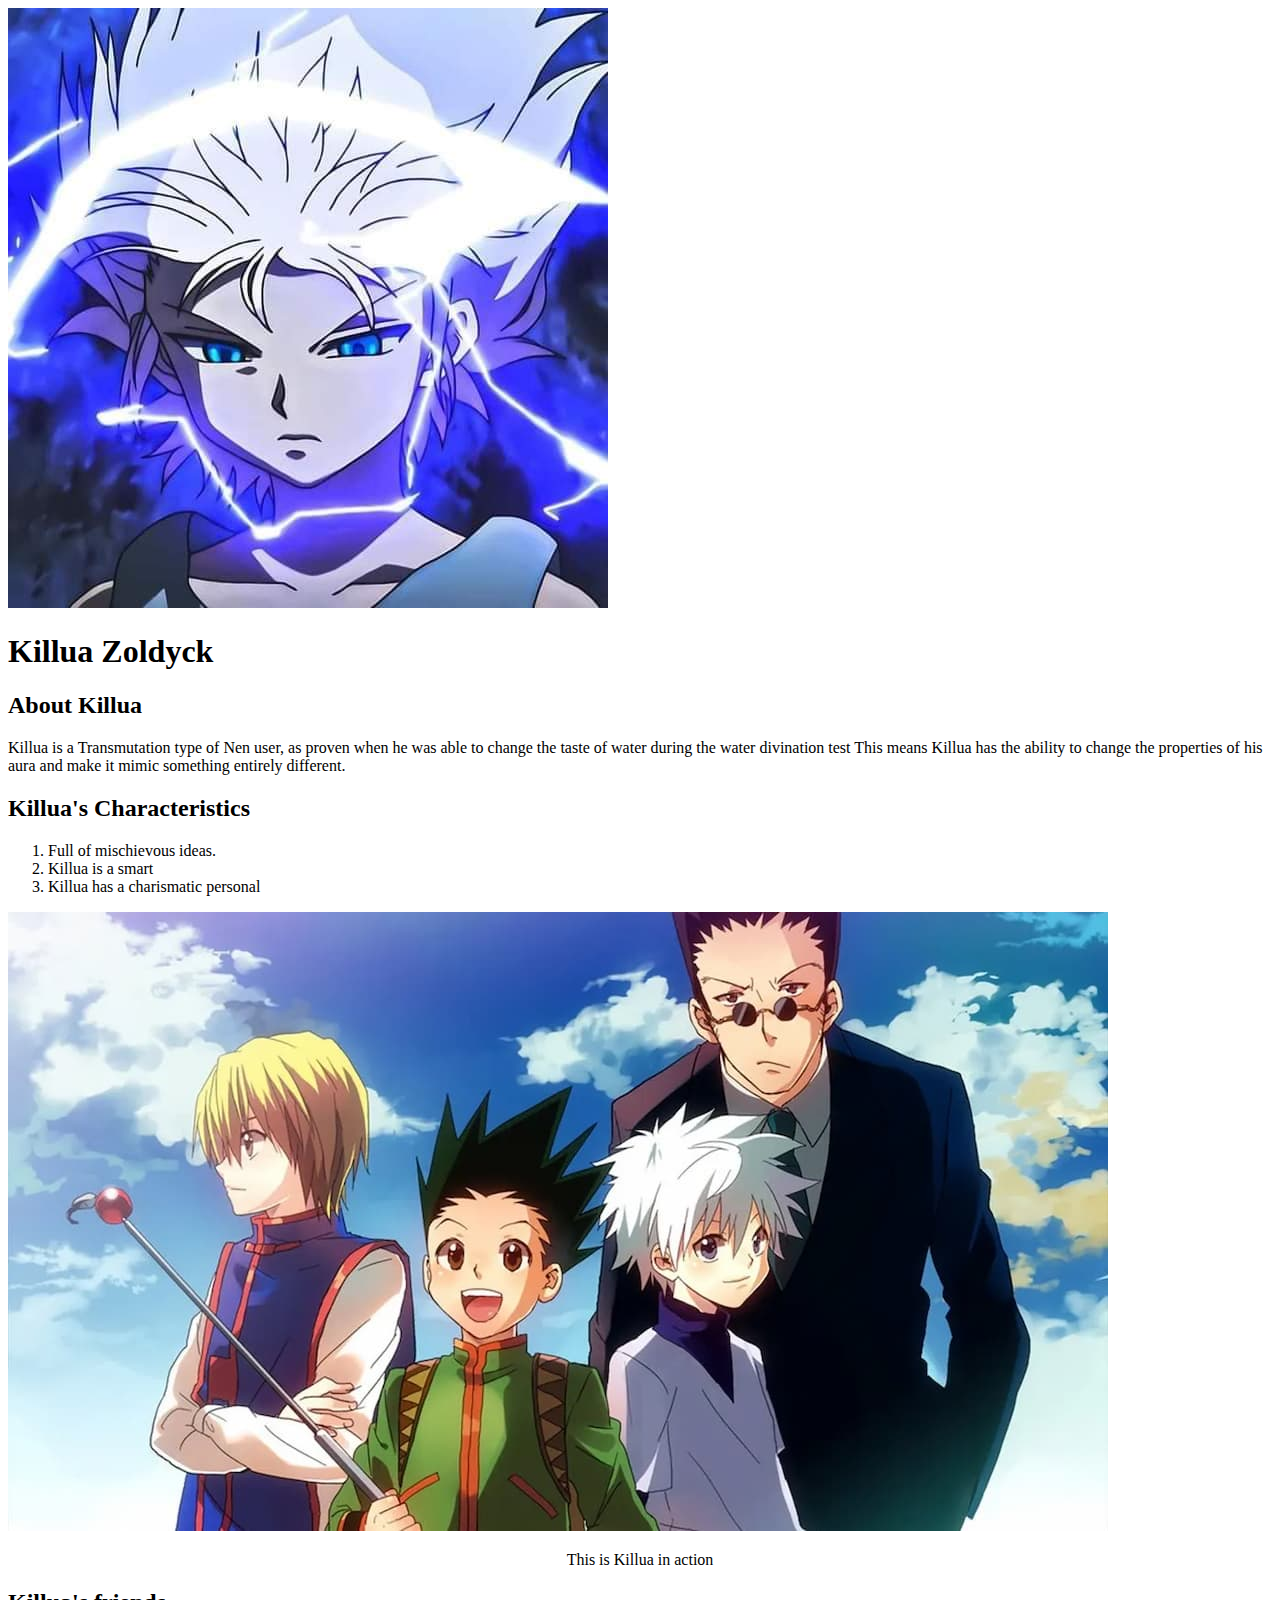
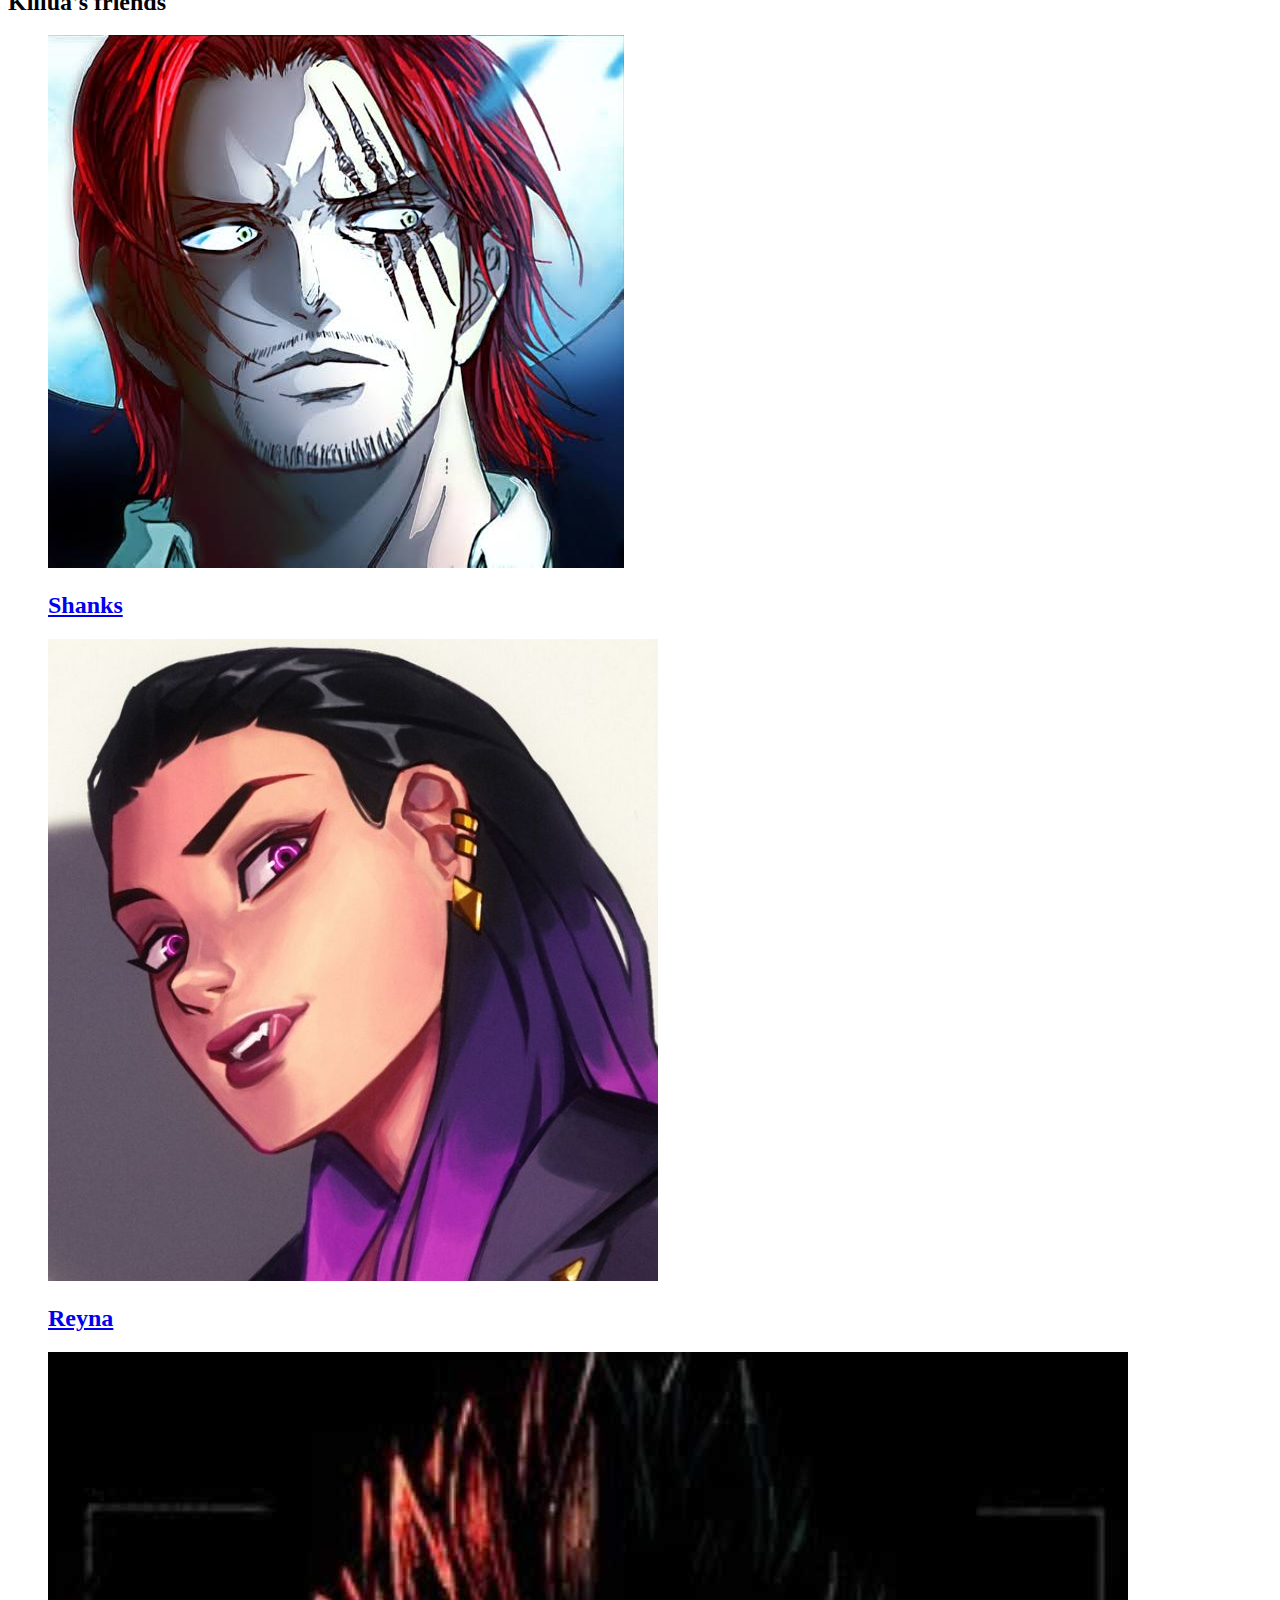
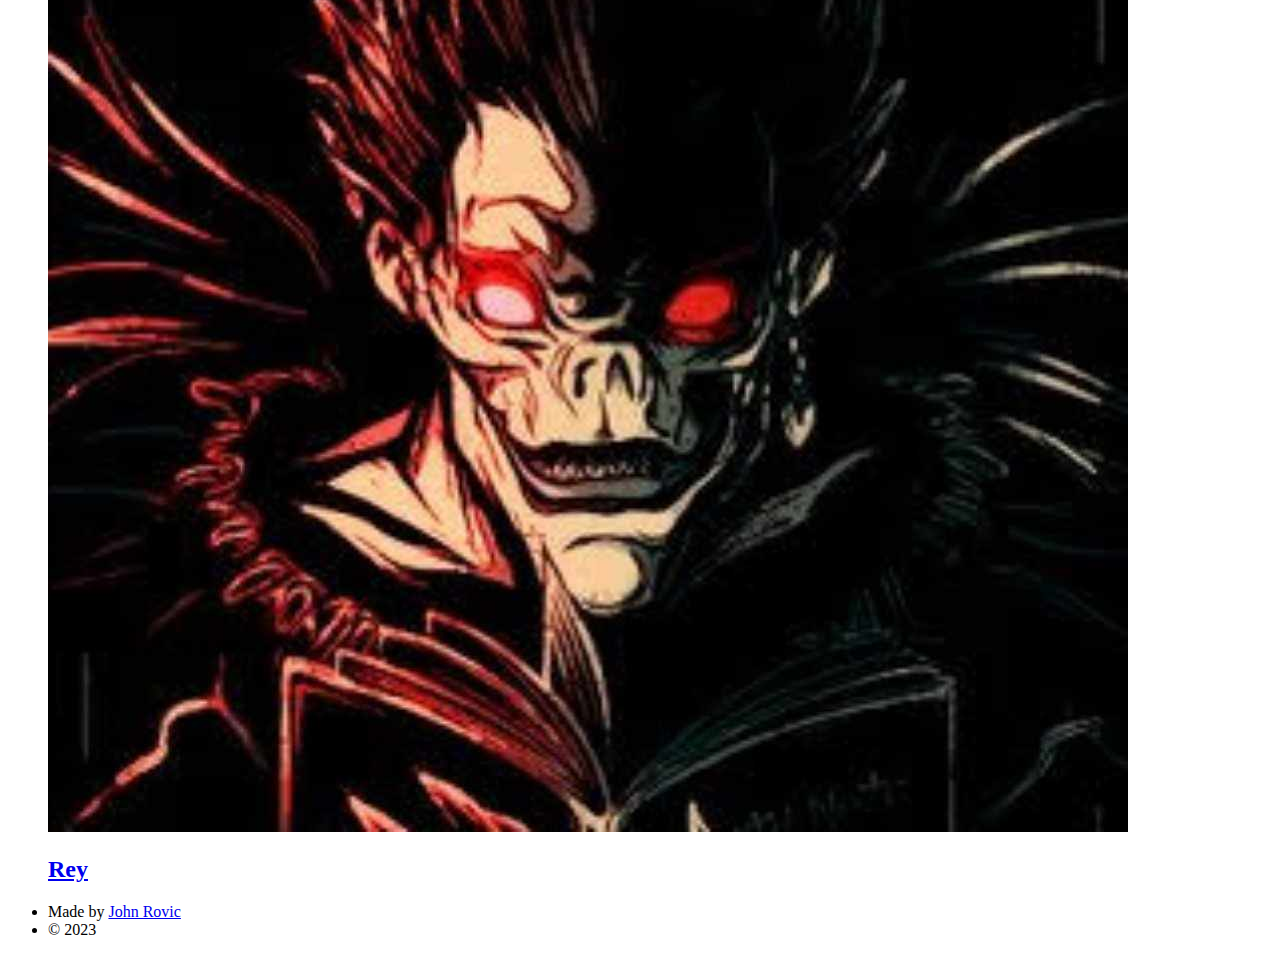
==== index.html @ 40595a8e "Update and rename index-1.html to index.html" ====
<!DOCTYPE html>
<html>
<head>
<title>Killua Zoldyck</title>
<link rel="stylesheet" type="text/css" href="style.css">
</head>
<body>
<div class="wrapper">
<header>
<img src="Killua.jpg">
<h1>Killua Zoldyck</h1>
<link rel="preconnect" href="https://fonts.googleapis.com">
<link rel="preconnect" href="https://fonts.gstatic.com" crossorigin>
<link href="https://fonts.googleapis.com/css2?family=Roboto:ital,wght@1,300;1,500&display=swap" rel="stylesheet">
</header>
<div class="content">
<h2>About Killua</h2>
<p>Killua is a Transmutation type of Nen user, as proven when he was able to change the taste of water during the water divination test This means Killua has the ability to change the properties of his aura and make it mimic something entirely different.</p>

<h2>Killua's Characteristics</h2>
<ol>
<li>Full of mischievous ideas.</li>
<li>Killua is a smart</li>
<li>Killua has a charismatic personal</li>
</ol>
<img class="big-image" src="Hunter.jpg">
<p class="cap3on"><center>This is Killua in action</center></p>
<h2>Killua's friends</h2>
<ul>
<section class="image-section">
            
            <div class="image-container">
                <div class="rounded-image-container">
                    <img src="Xhunter.jpeg" alt="Zero-Two in Action" class="action-image rounded-image">

                <h2><a href="https://valorant.fandom.com/wiki/Reyna" target="_blank"
                    3tle="Visit Vanellope's page">Shanks</a></h2></li>
                </div>
                <div class="rounded-image-container">
                    <img src="Yhunter.jpeg" alt="Zero-Two in Action" class="action-image rounded-image">
                    <h2><a href="https://vincelei.github.io/WS02-MID1/  " target="_blank"
                        3tle="Visit Vanellope's page">Reyna</a></h2></li>
                </div>
                <div class="rounded-image-container">
                    <img src="Zhunter.jpeg" alt="Zero-Two in Action" class="action-image rounded-image">
                    <h2><a href="https://webarebears.fandom.com/wiki/Panda_Bear" target="_blank"
                        3tle="Visit Vanellope's page">Rey</a></h2></li>
                </div>
            </div>
        </section>

</ul>
</div>
<footer>
<ul>
<li>Made by <a href="https://www.facebook.com/profile.php?id=100010957602216&mibextid=ZbWKwL" target="_blank"

3tle="View John Rovic's FB page">John Rovic</a></li>
<li>&copy; 2023</li>
</ul>
</footer>
</div>

</body>
</html>
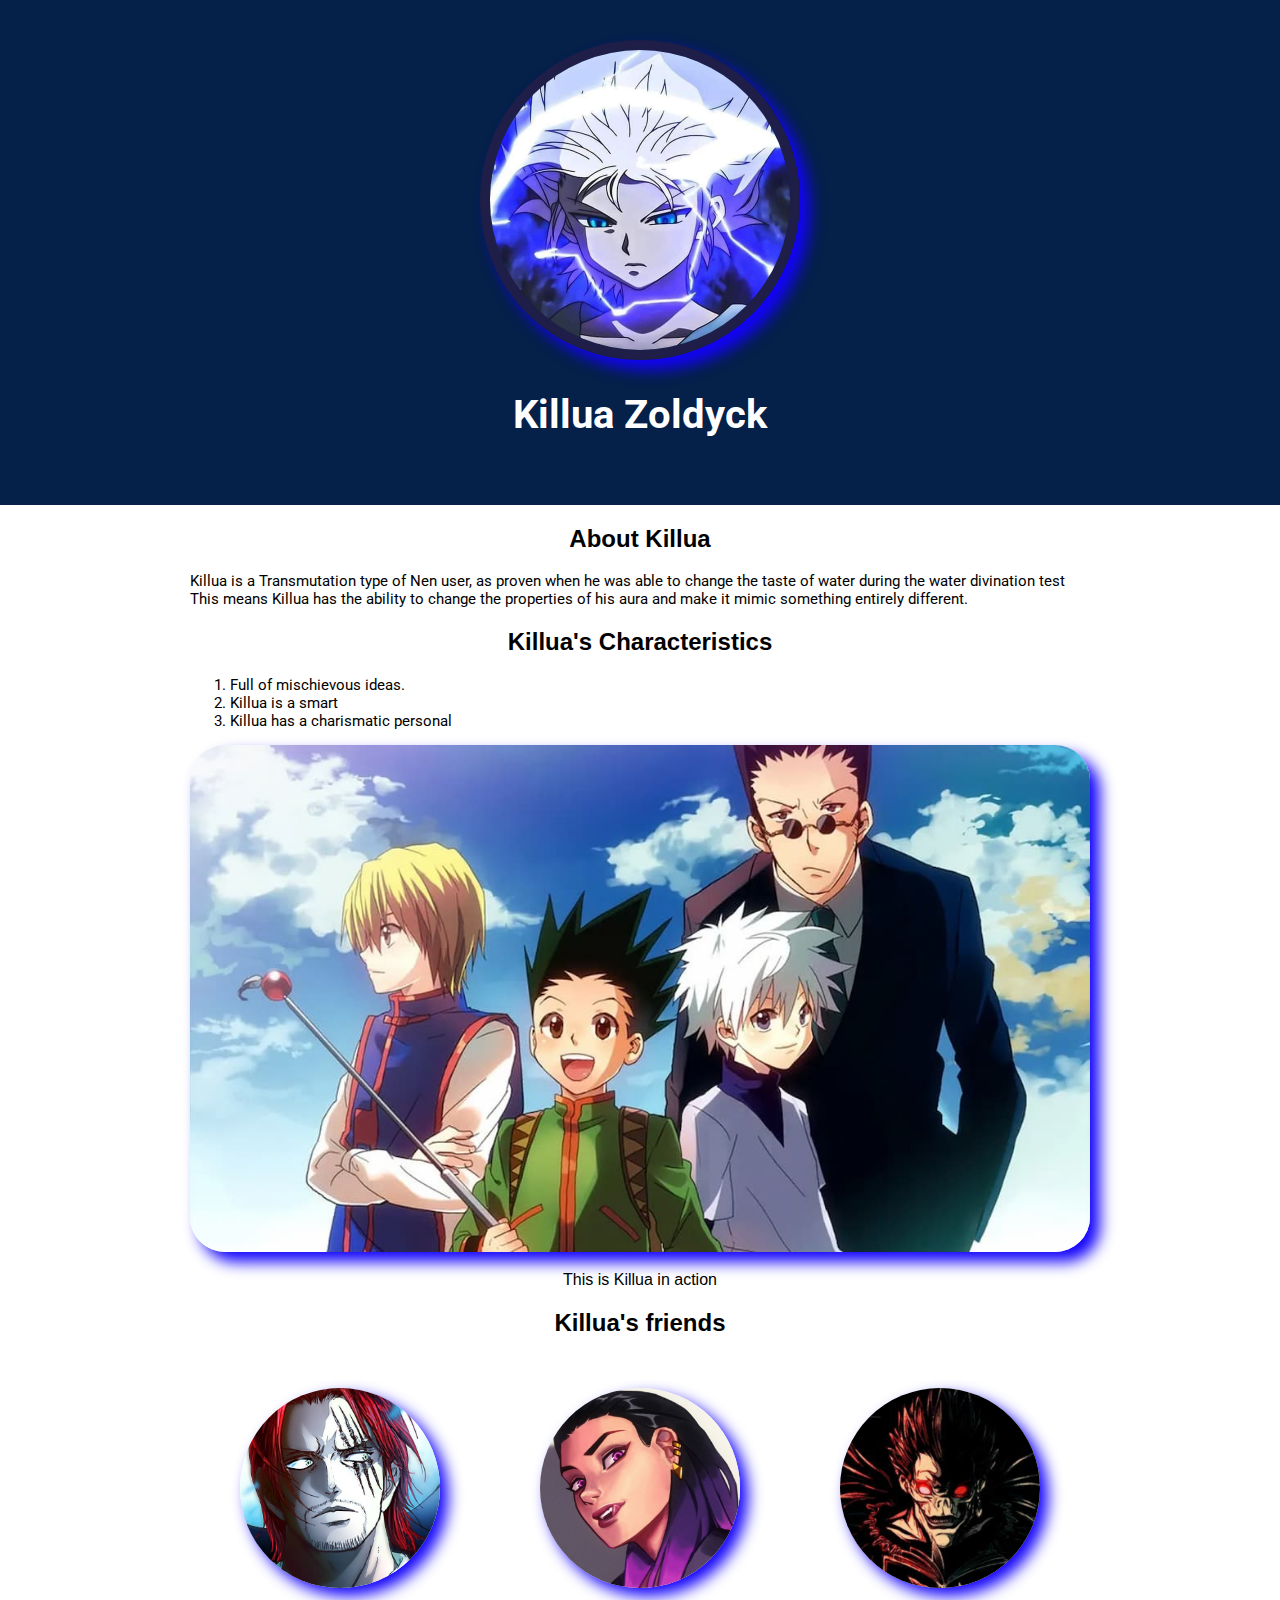
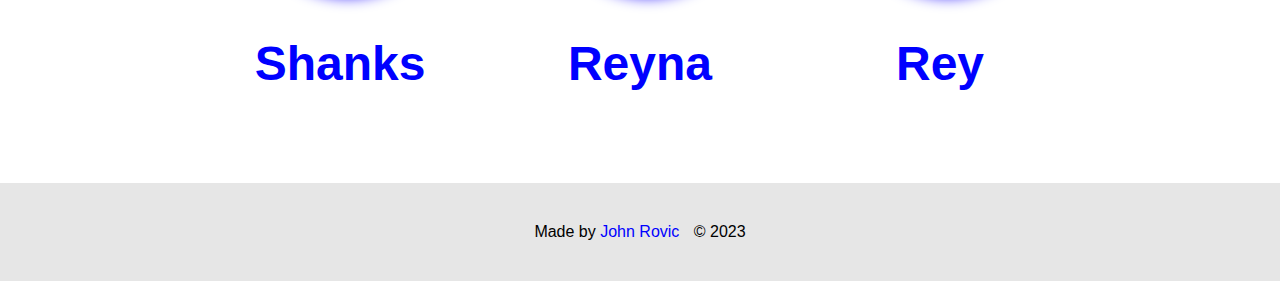
==== commit bc663b51: "Update index.html" ====
--- a/index.html
+++ b/index.html
@@ -33,7 +33,7 @@
                 <div class="rounded-image-container">
                     <img src="Xhunter.jpeg" alt="Zero-Two in Action" class="action-image rounded-image">
 
-                <h2><a href="https://valorant.fandom.com/wiki/Reyna" target="_blank"
+                <h2><a href="https://arceusgithub.github.io/WS02-MID1/" target="_blank"
                     3tle="Visit Vanellope's page">Shanks</a></h2></li>
                 </div>
                 <div class="rounded-image-container">
@@ -43,7 +43,7 @@
                 </div>
                 <div class="rounded-image-container">
                     <img src="Zhunter.jpeg" alt="Zero-Two in Action" class="action-image rounded-image">
-                    <h2><a href="https://webarebears.fandom.com/wiki/Panda_Bear" target="_blank"
+                    <h2><a href="https://janreyy.github.io/WS02-MID01/" target="_blank"
                         3tle="Visit Vanellope's page">Rey</a></h2></li>
                 </div>
             </div>
--- a/style.css
+++ b/style.css
@@ -0,0 +1,104 @@
+html, body{
+font-family: Arial, sans-serif;
+margin: 0;
+}
+header{
+background-color: #052049;
+padding: 40px;
+text-align: center;
+}
+h1{
+font-family: 'Roboto', sans-serif;
+font-size: 40px;
+color: white;
+}
+p{
+font-family: 'Roboto', sans-serif;
+font-size: 15px;
+}
+ol{
+font-family: 'Roboto', sans-serif;
+font-size: 15px;
+}
+h2{text-align: center;
+}
+header img{
+border-radius: 174px;
+width: 300px;
+border: 10px solid #1f1e48;
+box-shadow: 10px 10px 15px #1303fb ;
+}
+.content{
+max-width: 900px;
+margin: 0 auto;
+padding: 0 20px;
+}
+img.big-image{
+border-radius: 35px;
+max-width: 100%;
+text-align: center;
+box-shadow: 10px 10px 15px #1303fb ;
+}
+max-width: 100%;
+}
+p.cap3on{
+font-size: 16px;
+color: black;
+font-style: italic;
+}
+ul{
+list-style: none;
+padding: 0;
+margin: 0;
+}
+a{
+color: Blue;
+text-decoration: none;
+}
+.image-section {
+ text-align: center;
+ padding: 2rem 0;
+}
+.image-container {
+ display: flex;
+ justify-content: space-between;
+ align-items: center;
+}
+.rounded-image-container {
+ flex: 1;
+ padding: 0 1rem;
+ text-align: center;
+    }
+.action-image {
+ width: 200px; 
+ height: 200px;
+ border-radius: 10%;
+ }
+.rounded-image-container {
+ flex: 1;
+ padding: 0 1rem;
+ text-align: center;
+ font-size: 2rem;
+ }
+.rounded-image {
+ border-radius: 50%;
+ max-width: 100%;
+ box-shadow: 8px 8px 15px #1303fb ;
+ }
+.image-caption {
+ font-size: 1rem;
+ color: #7A2538;
+ margin-top: 0.5rem;
+ }
+ footer{
+ margin-top: 20px;
+ padding: 40px 20px;
+ background-color: #E6E6E6;
+ }
+ footer ul{
+ text-align: center;
+ }
+ footer ul li{
+ display: inline-block;
+ margin: 0 5px;
+ }
